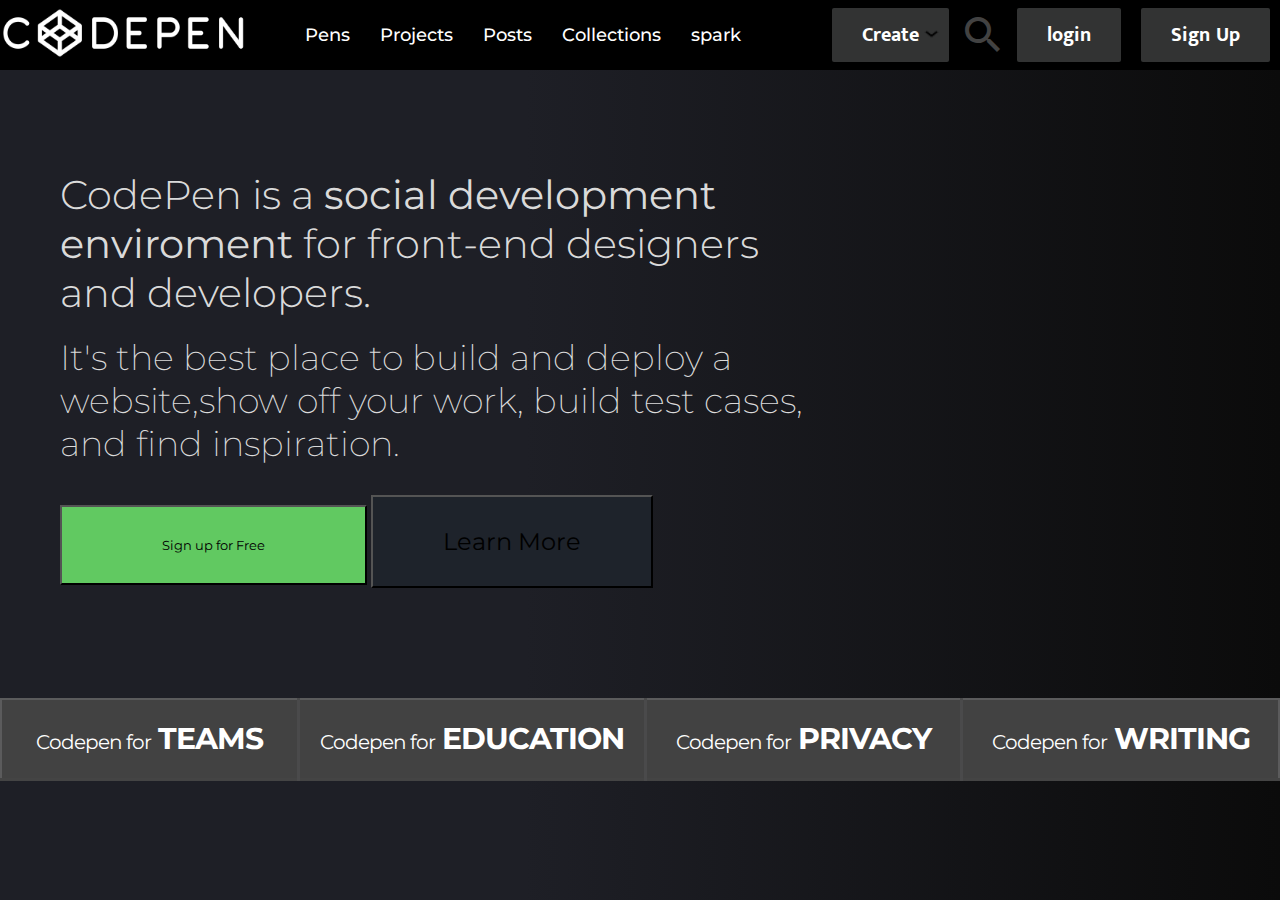
==== codepen.io/index.html @ ee4575b9 "crazzy arrown down X_X" ====
<!DOCTYPE html>
<html lang="en">
<head>
    <meta charset="UTF-8">
    <meta name="viewport" content="width=device-width, initial-scale=1.0">
    <title>Document</title>
    <link rel="stylesheet" href="style.css">
    <link rel="preconnect" href="https://fonts.gstatic.com">
    <link href="https://fonts.googleapis.com/css2?family=Mukta+Malar:wght@300;700&display=swap" rel="stylesheet">
    <link rel="preconnect" href="https://fonts.gstatic.com">
    <link rel="preconnect" href="https://fonts.gstatic.com">
    <link href="https://fonts.googleapis.com/css2?family=Montserrat:wght@100;200;300;500;800;900&display=swap"
        rel="stylesheet">
        <link href="https://fonts.googleapis.com/icon?family=Material+Icons" rel="stylesheet">
</head>
<body>

    <nav>
        <div class="menu-icon">
            <span class="fas fa-bars"></span>
        </div>
        <div class="logo"><img src="img/codepen-wordmark-.png" alt="CodePen"></a></div>
        <div class="nav-items">
            <li><a href="#">Pens</a></li>
            <li><a href="#">Projects</a></li>
            <li><a href="#">Posts</a></li>
            <li><a href="#">Collections</a></li>
            <li><a href="#" class="spark">spark</a></li>
        </div>
        <div class="search-icon">
            <span class="fas fa-search"></span>
        </div>
        <div class="cancel-icon">
            <span class="fas fa-times"></span>
        </div>
        
        <button type="submit" class="fas fa-search">Create<img class="arrowndown" src="../codepen.io/img/baseline_keyboard_arrow_down_black_18dp.png"></button>
        <i class="material-icons" style="font-size:48px;">search</i>
        <button type="submit" class="fas fa-search">login</button>
        <button type="submit" class="fas fa-search">Sign Up</button>
    </nav>

<main>
    <p class="firstp">
        CodePen is a <b></strong>social development <br> enviroment</b> for front-end designers<br> and developers.
    </p> <br>

    <p class="secondp">It's the best place to build and deploy a <br>website,show off your work, build test cases,<br>and find inspiration.</p>
    
</main>
<div class="callbuttons">
<button type="submit" class="onebutton">Sign up for Free</button>
<button type="submit" class="twobutton">Learn More</button>
</div>

<footer>
    <table class="blueTable">
        <thead>
            <tr>
                <th><span class="bidwords">Codepen for</span> TEAMS</th>
                <th><span class="bidwords">Codepen for</span> EDUCATION</th>
                <th><span class="bidwords">Codepen for</span> PRIVACY</th>
                <th><span class="bidwords">Codepen for</span> WRITING</th>
            </tr>
        </thead>
        </tr>
    </table>
</footer>
</body>
</html>
---- codepen.io/style.css ----
/* {
    box-sizing: border-box;

  margin: 0;
  padding: 0;
}

body{
  line-height: 1.4;
}

nav {
    background-color: black;
    padding: 5px 20px;
    height: 100px;
}

.code{
    width: 100%;
    height: 100%;
    margin-left: 50px;
    padding-top: 10px;
    padding-bottom: 20px;
}

nav img{

}

ul{
    list-style-type: none;
}

a{
    color: white;
    text-decoration: none;
    color: white;
}

.spark{
    display: inline-block;
}

nav .buttons ul li{
    float: right;
}

.menuright li{
    font-size: 16px;
    padding: 15px 5px;
    
} */

*{
  margin: 0;
  padding: 0;
  outline: none;
  box-sizing: border-box;
  font-family: 'Montserrat', sans-serif;
}
body{
background: rgb(30,31,38);
background: linear-gradient(90deg, rgba(30,31,38,1) 41%, rgba(11,11,11,1) 100%);
}
nav{
  background: black;
  display: flex;
  flex-wrap: wrap;
  align-items: center;
  justify-content: space-between;
  height: 70px;
  padding: 0 0;
}
img{
    width: 250px;
    height: 50px;
}
nav .nav-items{
  display: flex;
  flex: 1;
  padding: 0 0 0 40px;
}
nav .nav-items li{
  list-style: none;
  padding: 0 15px;
}
nav .nav-items li a{
  color: #fff;
  font-size: 18px;
  font-weight: 500;
  text-decoration: none;
}
nav .nav-items li a:hover{
  color: #ff3d00;
}
nav form{
  display: flex;
  height: 40px;
  padding: 2px;
  background: #1e232b;
  min-width: 18%!important;
  border-radius: 2px;
  border: 1px solid rgba(155,155,155,0.2);
}

nav  button{
  padding: 10px 30px;
  margin: 5px 10px 5px 10px;
  color: #fff;
  font-size: 20px;
  background: #323333;
  border: none;
  border-radius: 2px;
  cursor: pointer;
  font-family: 'Mukta Malar', sans-serif;
  font-weight: 700;
}
nav form button:hover{
  background: #e63600;
}
nav .menu-icon,
nav .cancel-icon,
nav .search-icon{
  width: 40px;
  text-align: center;
  margin: 0 50px;
  font-size: 18px;
  color: #fff;
  cursor: pointer;
  display: none;
}
nav .menu-icon span,
nav .cancel-icon,
nav .search-icon{
  display: none;
}

.firstp{
  font-size: 40px;
  color: rgb(218, 218, 218);
  font-family: 'Montserrat', sans-serif;
  margin-top: 100px;
  margin-left: 60px;
  font-weight: 300;
}

.secondp{
  font-size: 35px;
  color: rgb(218, 218, 218);
  font-family: 'Montserrat', sans-serif;
  font-weight: 200;
  margin-left: 60px;
}

.callbuttons{
  margin-left: 60px;
  margin-top: 30px;
}

/* .callbuttons button{
  background-color: #1e232b;
} */

.callbuttons .onebutton{
  padding: 30px 100px 30px 100px;
  background-color: rgb(97, 201, 97);
}

.callbuttons .twobutton{
  padding: 30px 70px 30px 70px;
  background-color: #1e232b;
  font-size: 24px;
}


/* ----table footer---- */
table.blueTable {
  border: 2px solid #5b5b5c;
  background-color: #EEEEEE;
  width: 100%;
  margin-top: 110px;
  text-align: left;
  border-collapse: collapse;
}

table thead tr th{
  width: 621px;
  height: 80px;
}
table.blueTable tr:nth-child(even) {
  background: #D0E4F5;
}
table.blueTable thead {
  background: #424242;
  border-bottom: 3px solid #444444;
}
table.blueTable thead th {
  font-size: 30px;
  font-weight: bold;
  letter-spacing: -1px;
  color: #FFFFFF;
  text-align: center;
  border-left: 3px solid #4a4a4b;
  font-family: 'Montserrat', sans-serif;
}
table.blueTable thead th:first-child {
  border-left: none;
}

.bidwords{
  font-weight: 400;
  font-size: 20px;
  letter-spacing: -1px;
}

.material-icons{
  color: #424242;
}

.arrowndown{
  width: 25px;
  height: 20px;
  position:absolute;
  margin: 6px 0 4px 0;
  color: rgb(92, 206, 92);
}
/* need to find a way to make 4 words different font size */
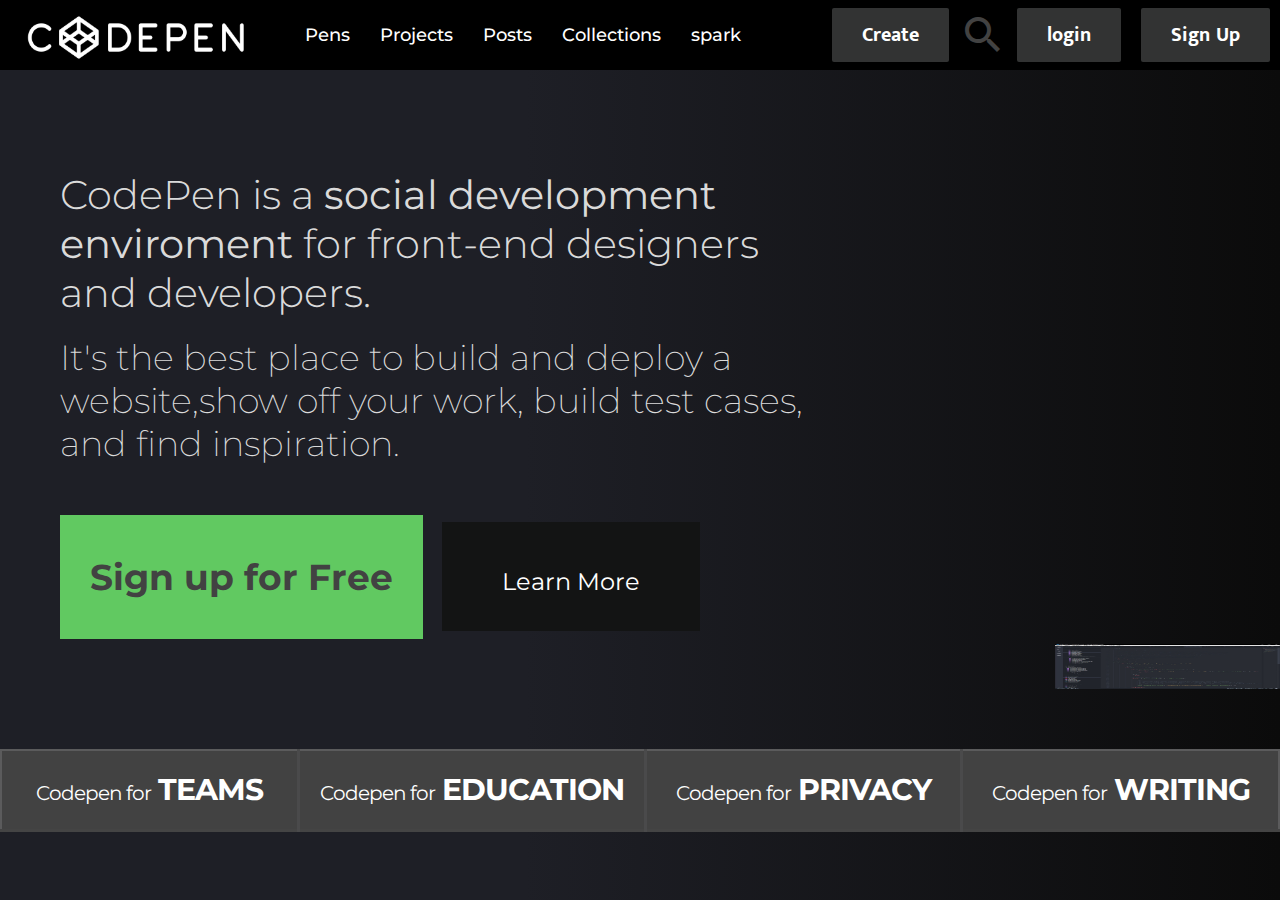
==== commit 8a528a5f: "adding image, cannot size it correctly" ====
--- a/codepen.io/index.html
+++ b/codepen.io/index.html
@@ -51,8 +51,12 @@
 <div class="callbuttons">
 <button type="submit" class="onebutton">Sign up for Free</button>
 <button type="submit" class="twobutton">Learn More</button>
+
+
 </div>
-
+<!-- main img  -->
+<!-- <div class="mainimg">This is codepen Projects!</div> -->
+<span><img src="../codepen.io/img/37032450042_c7b652fd91_b.png"></span>
 <footer>
     <table class="blueTable">
         <thead>
--- a/codepen.io/style.css
+++ b/codepen.io/style.css
@@ -75,6 +75,8 @@
 img{
     width: 250px;
     height: 50px;
+    padding-left: 25px;
+    padding-top: 5px;
 }
 nav .nav-items{
   display: flex;
@@ -155,7 +157,7 @@
 
 .callbuttons{
   margin-left: 60px;
-  margin-top: 30px;
+  margin-top: 50px;
 }
 
 /* .callbuttons button{
@@ -163,14 +165,21 @@
 } */
 
 .callbuttons .onebutton{
-  padding: 30px 100px 30px 100px;
+  padding: 40px 30px 40px 30px;
   background-color: rgb(97, 201, 97);
+  border: 0;
+  font-weight: 700;
+  font-size: 36px;
+  color: #424242;
 }
 
 .callbuttons .twobutton{
-  padding: 30px 70px 30px 70px;
-  background-color: #1e232b;
+  padding: 45px 60px 35px 60px;
+  background-color: #131414;
   font-size: 24px;
+  margin-left: 15px;
+  color: white;
+  border: 0;
 }
 
 
@@ -225,4 +234,13 @@
   margin: 6px 0 4px 0;
   color: rgb(92, 206, 92);
 }
+
+/* .mainimg{
+  float: right;
+} */
+
+img{
+  float: right;
+}
+
 /* need to find a way to make 4 words different font size */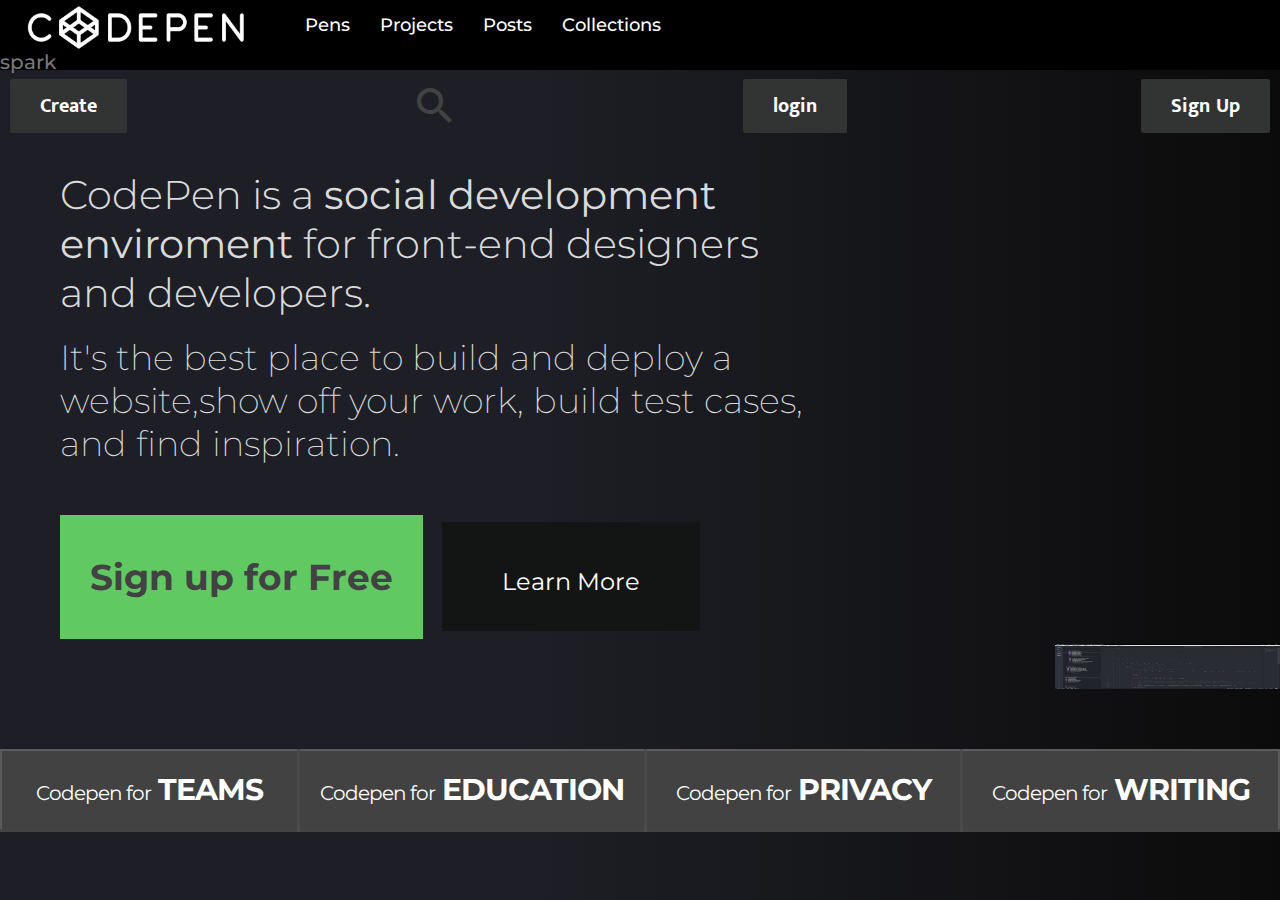
==== commit bf82aaff: "working on spark class" ====
--- a/codepen.io/index.html
+++ b/codepen.io/index.html
@@ -16,24 +16,16 @@
 <body>
 
     <nav>
-        <div class="menu-icon">
-            <span class="fas fa-bars"></span>
-        </div>
+        
         <div class="logo"><img src="img/codepen-wordmark-.png" alt="CodePen"></a></div>
         <div class="nav-items">
             <li><a href="#">Pens</a></li>
             <li><a href="#">Projects</a></li>
             <li><a href="#">Posts</a></li>
             <li><a href="#">Collections</a></li>
-            <li><a href="#" class="spark">spark</a></li>
+           <!-- <li class="spark"><a href="#" >spark</a></li> -->
         </div>
-        <div class="search-icon">
-            <span class="fas fa-search"></span>
-        </div>
-        <div class="cancel-icon">
-            <span class="fas fa-times"></span>
-        </div>
-        
+        <span class="spark"><p>spark</p></span>
         <button type="submit" class="fas fa-search">Create<img class="arrowndown" src="../codepen.io/img/baseline_keyboard_arrow_down_black_18dp.png"></button>
         <i class="material-icons" style="font-size:48px;">search</i>
         <button type="submit" class="fas fa-search">login</button>
--- a/codepen.io/style.css
+++ b/codepen.io/style.css
@@ -243,4 +243,14 @@
   float: right;
 }
 
+.spark{
+  color: #797979;
+  font-weight: 500;
+  font-size: 20px;
+  padding-right: 1300px;
+}
+
+.spark p{
+  text-align: left;
+}
 /* need to find a way to make 4 words different font size */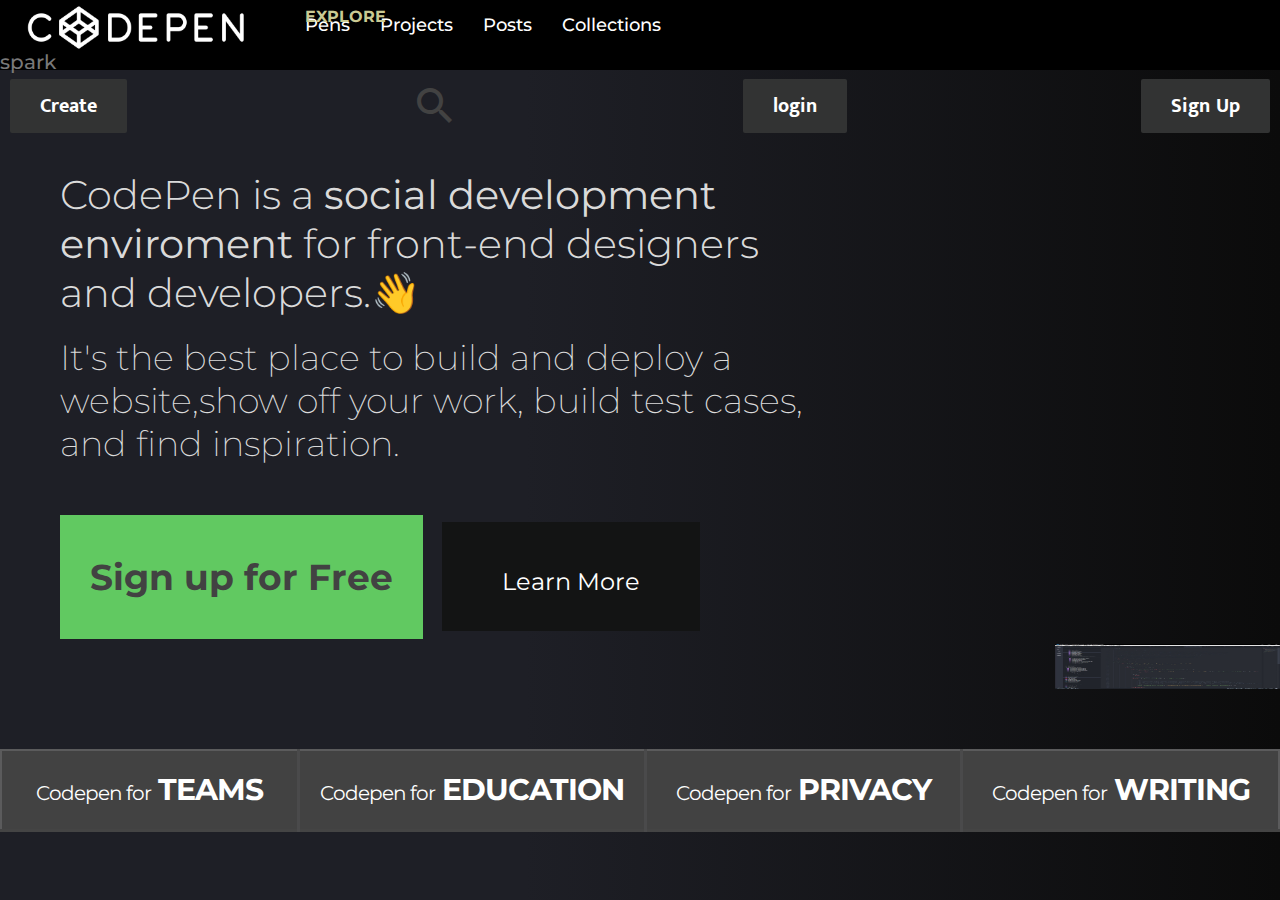
==== commit a50fc32a: "hand emoji" ====
--- a/codepen.io/index.html
+++ b/codepen.io/index.html
@@ -19,6 +19,7 @@
         
         <div class="logo"><img src="img/codepen-wordmark-.png" alt="CodePen"></a></div>
         <div class="nav-items">
+            <div class="explore">EXPLORE</div>
             <li><a href="#">Pens</a></li>
             <li><a href="#">Projects</a></li>
             <li><a href="#">Posts</a></li>
@@ -34,7 +35,7 @@
 
 <main>
     <p class="firstp">
-        CodePen is a <b></strong>social development <br> enviroment</b> for front-end designers<br> and developers.
+        CodePen is a <b></strong>social development <br> enviroment</b> for front-end designers<br> and developers.👋
     </p> <br>
 
     <p class="secondp">It's the best place to build and deploy a <br>website,show off your work, build test cases,<br>and find inspiration.</p>
--- a/codepen.io/style.css
+++ b/codepen.io/style.css
@@ -96,15 +96,7 @@
 nav .nav-items li a:hover{
   color: #ff3d00;
 }
-nav form{
-  display: flex;
-  height: 40px;
-  padding: 2px;
-  background: #1e232b;
-  min-width: 18%!important;
-  border-radius: 2px;
-  border: 1px solid rgba(155,155,155,0.2);
-}
+
 
 nav  button{
   padding: 10px 30px;
@@ -121,17 +113,7 @@
 nav form button:hover{
   background: #e63600;
 }
-nav .menu-icon,
-nav .cancel-icon,
-nav .search-icon{
-  width: 40px;
-  text-align: center;
-  margin: 0 50px;
-  font-size: 18px;
-  color: #fff;
-  cursor: pointer;
-  display: none;
-}
+
 nav .menu-icon span,
 nav .cancel-icon,
 nav .search-icon{
@@ -253,4 +235,15 @@
 .spark p{
   text-align: left;
 }
+
+.explore{
+  color: rgb(202, 202, 147);
+  position:absolute;
+  padding-bottom: 0px;
+  margin-top: 0px;
+  top: 7px;
+  left: 305px;
+  font-size: 16px;
+  font-weight: bold;
+}
 /* need to find a way to make 4 words different font size */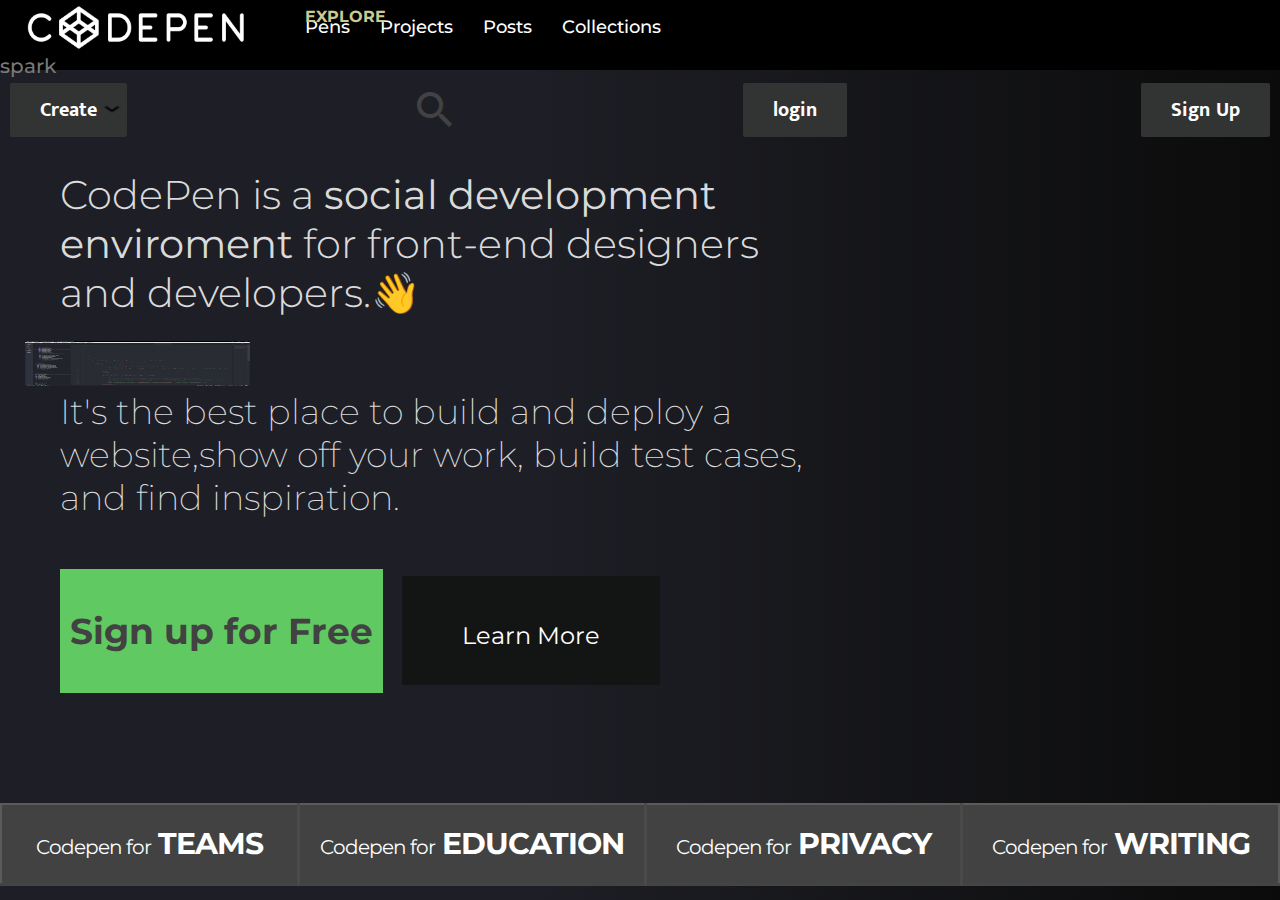
==== commit c23833f6: "flexbox?" ====
--- a/codepen.io/index.html
+++ b/codepen.io/index.html
@@ -27,29 +27,35 @@
            <!-- <li class="spark"><a href="#" >spark</a></li> -->
         </div>
         <span class="spark"><p>spark</p></span>
-        <button type="submit" class="fas fa-search">Create<img class="arrowndown" src="../codepen.io/img/baseline_keyboard_arrow_down_black_18dp.png"></button>
+        <button type="submit" >Create<img class="arrowndown" src="../codepen.io/img/baseline_keyboard_arrow_down_black_18dp.png"></button>
         <i class="material-icons" style="font-size:48px;">search</i>
-        <button type="submit" class="fas fa-search">login</button>
-        <button type="submit" class="fas fa-search">Sign Up</button>
+        <button type="submit">login</button>
+        <button type="submit">Sign Up</button>
     </nav>
 
-<main>
-    <p class="firstp">
+
+<div class="flexbox-container">
+
+
+    <p class="firstp" class="flexbox-item" class="flexbox-item-1">
         CodePen is a <b></strong>social development <br> enviroment</b> for front-end designers<br> and developers.👋
     </p> <br>
-
-    <p class="secondp">It's the best place to build and deploy a <br>website,show off your work, build test cases,<br>and find inspiration.</p>
-    
-</main>
+<img src="../codepen.io/img/37032450042_c7b652fd91_b.png" alt="broken image" width="100%" class="flexbox-item"
+    class="flexbox-item-3"> </a>
+    <p class="secondp" class="flexbox-item" class="flexbox-item-2">It's the best place to build and deploy a <br>website,show off your work, build test cases,<br>and find inspiration.</p>
+</div>
+     
+</div>
 <div class="callbuttons">
 <button type="submit" class="onebutton">Sign up for Free</button>
 <button type="submit" class="twobutton">Learn More</button>
 
 
 </div>
+
 <!-- main img  -->
 <!-- <div class="mainimg">This is codepen Projects!</div> -->
-<span><img src="../codepen.io/img/37032450042_c7b652fd91_b.png"></span>
+<!-- <span><img src="../codepen.io/img/37032450042_c7b652fd91_b.png"></span> -->
 <footer>
     <table class="blueTable">
         <thead>
--- a/codepen.io/style.css
+++ b/codepen.io/style.css
@@ -94,7 +94,7 @@
   text-decoration: none;
 }
 nav .nav-items li a:hover{
-  color: #ff3d00;
+  color: rgb(97, 201, 97)
 }
 
 
@@ -111,13 +111,7 @@
   font-weight: 700;
 }
 nav form button:hover{
-  background: #e63600;
-}
-
-nav .menu-icon span,
-nav .cancel-icon,
-nav .search-icon{
-  display: none;
+  background: rgb(97, 201, 97)
 }
 
 .firstp{
@@ -147,7 +141,7 @@
 } */
 
 .callbuttons .onebutton{
-  padding: 40px 30px 40px 30px;
+  padding: 40px 10px 40px 10px;
   background-color: rgb(97, 201, 97);
   border: 0;
   font-weight: 700;
@@ -210,20 +204,20 @@
 }
 
 .arrowndown{
-  width: 25px;
-  height: 20px;
+  width: 60px;
+  height: 25px;
   position:absolute;
   margin: 6px 0 4px 0;
   color: rgb(92, 206, 92);
+    padding-left: 0px;
+    padding-right: 30px;
+    padding-bottom: 5px;
+    padding-top: 0px;
 }
 
 /* .mainimg{
   float: right;
 } */
-
-img{
-  float: right;
-}
 
 .spark{
   color: #797979;
@@ -246,4 +240,20 @@
   font-size: 16px;
   font-weight: bold;
 }
+
+/* .flexbox-container{
+  display: flex;
+  justify-content: space-around;
+  align-items: center;
+  flex-wrap: wrap;
+  -ms-flex-direction: column;
+}
+
+.flexbox-item{
+  width: 500px;
+}
+
+.flexbox-item-3{
+flex-grow: 3;
+} */
 /* need to find a way to make 4 words different font size */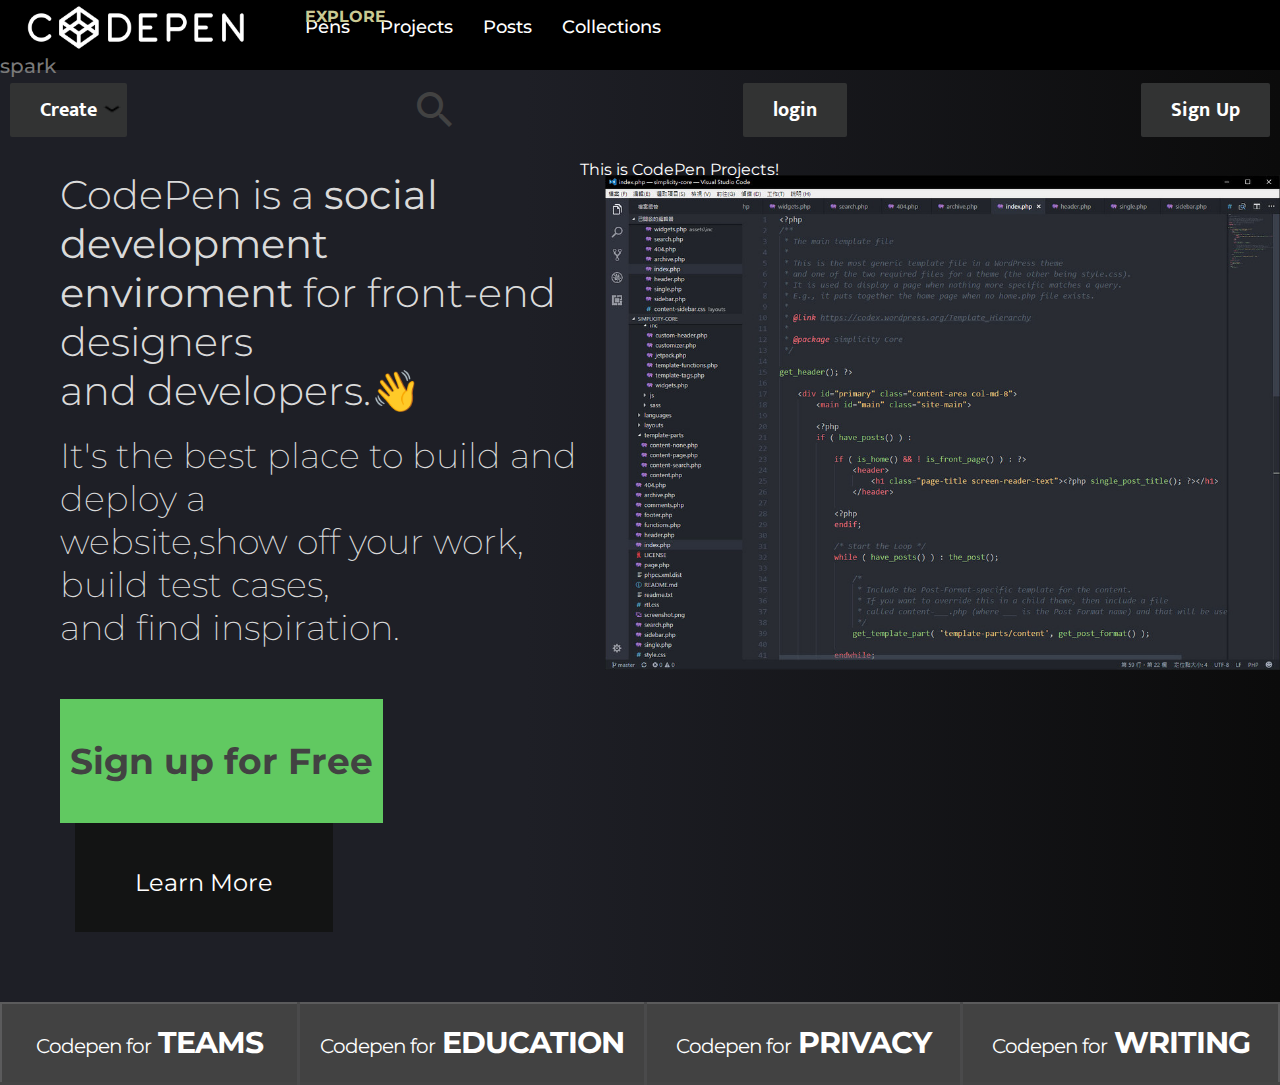
==== commit bc06fa86: "finally pic in right place" ====
--- a/codepen.io/index.html
+++ b/codepen.io/index.html
@@ -36,20 +36,26 @@
 
 <div class="flexbox-container">
 
+<div>
+
 
     <p class="firstp" class="flexbox-item" class="flexbox-item-1">
         CodePen is a <b></strong>social development <br> enviroment</b> for front-end designers<br> and developers.👋
     </p> <br>
-<img src="../codepen.io/img/37032450042_c7b652fd91_b.png" alt="broken image" width="100%" class="flexbox-item"
+
+    <p class="secondp" class="flexbox-item" class="flexbox-item-2">It's the best place to build and deploy a <br>website,show off your work, build test cases,<br>and find inspiration.</p>
+    <div class="callbuttons">
+        <button type="submit" class="onebutton">Sign up for Free</button>
+        <button type="submit" class="twobutton">Learn More</button>
+    
+    
+    </div>
+</div>
+<div>
+<p class="picparagraph">This is CodePen Projects!</p>
+<img src="../codepen.io/img/37032450042_c7b652fd91_b.png" alt="broken image" class="flexbox-item"
     class="flexbox-item-3"> </a>
-    <p class="secondp" class="flexbox-item" class="flexbox-item-2">It's the best place to build and deploy a <br>website,show off your work, build test cases,<br>and find inspiration.</p>
 </div>
-     
-</div>
-<div class="callbuttons">
-<button type="submit" class="onebutton">Sign up for Free</button>
-<button type="submit" class="twobutton">Learn More</button>
-
 
 </div>
 
--- a/codepen.io/style.css
+++ b/codepen.io/style.css
@@ -1,57 +1,3 @@
-
-/* {
-    box-sizing: border-box;
-
-  margin: 0;
-  padding: 0;
-}
-
-body{
-  line-height: 1.4;
-}
-
-nav {
-    background-color: black;
-    padding: 5px 20px;
-    height: 100px;
-}
-
-.code{
-    width: 100%;
-    height: 100%;
-    margin-left: 50px;
-    padding-top: 10px;
-    padding-bottom: 20px;
-}
-
-nav img{
-
-}
-
-ul{
-    list-style-type: none;
-}
-
-a{
-    color: white;
-    text-decoration: none;
-    color: white;
-}
-
-.spark{
-    display: inline-block;
-}
-
-nav .buttons ul li{
-    float: right;
-}
-
-.menuright li{
-    font-size: 16px;
-    padding: 15px 5px;
-    
-} */
-
 *{
   margin: 0;
   padding: 0;
@@ -164,7 +110,7 @@
   border: 2px solid #5b5b5c;
   background-color: #EEEEEE;
   width: 100%;
-  margin-top: 110px;
+  margin-top: 70px;
   text-align: left;
   border-collapse: collapse;
 }
@@ -241,19 +187,20 @@
   font-weight: bold;
 }
 
-/* .flexbox-container{
+.flexbox-container img {
+  height: 500px;
+  width: 700px;
+  margin-top: 100px;
+}
+.flexbox-container{
   display: flex;
-  justify-content: space-around;
-  align-items: center;
-  flex-wrap: wrap;
-  -ms-flex-direction: column;
-}
-
-.flexbox-item{
-  width: 500px;
-}
-
-.flexbox-item-3{
-flex-grow: 3;
-} */
+  justify-content: space-between;
+  align-content: flex-end;
+}
+
+.picparagraph{
+  color: #fff;
+  margin-top: 90px;
+  position: absolute;
+}
 /* need to find a way to make 4 words different font size */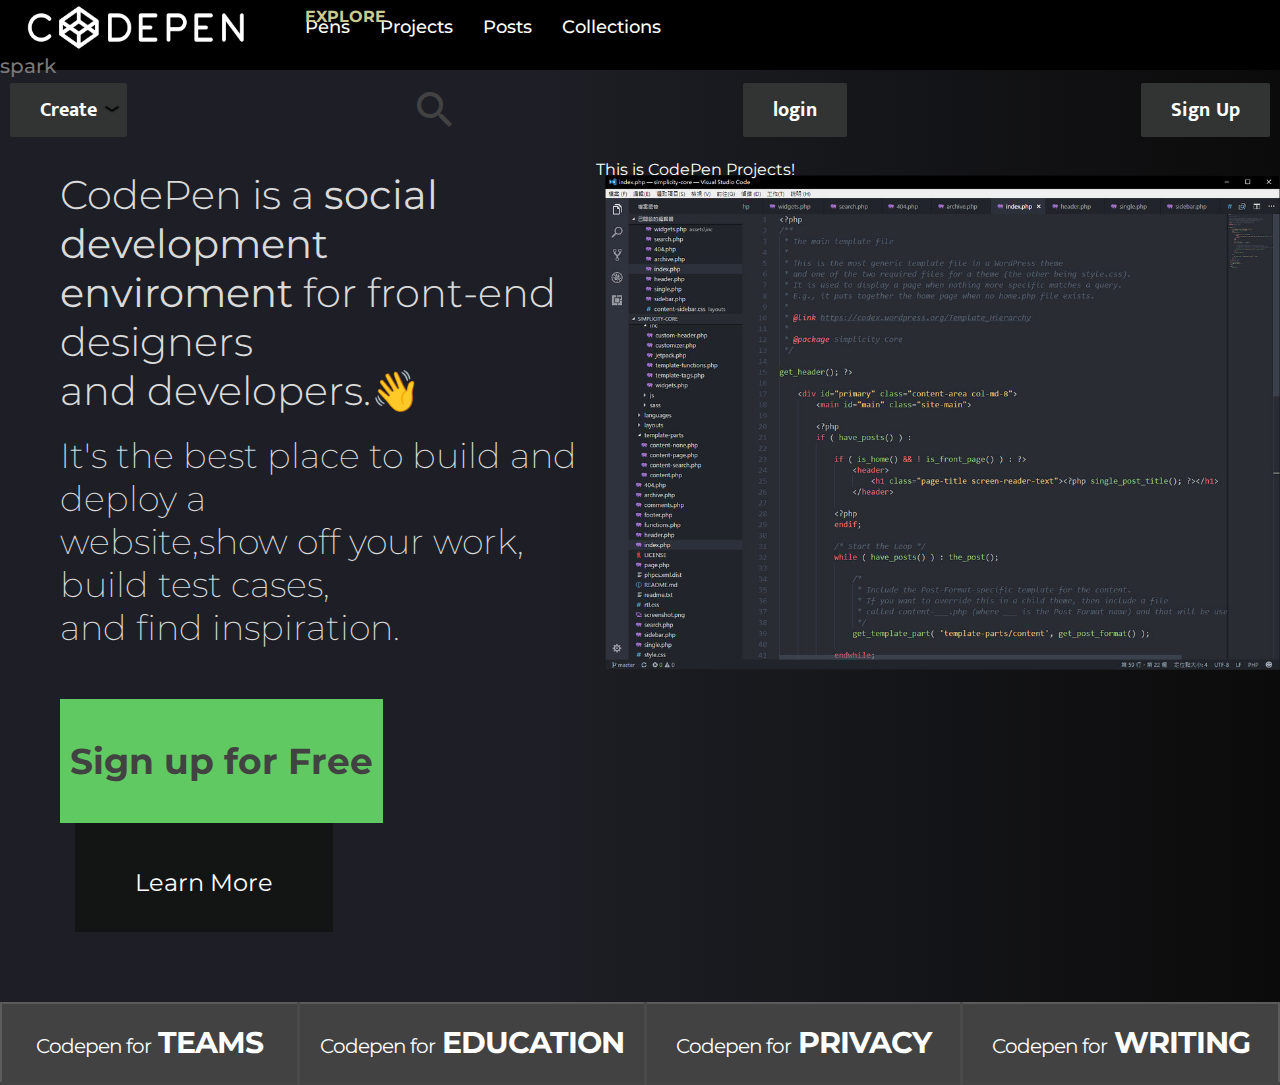
==== commit 7a1d6fbf: "tab spacing" ====
--- a/codepen.io/index.html
+++ b/codepen.io/index.html
@@ -52,7 +52,7 @@
     </div>
 </div>
 <div>
-<p class="picparagraph">This is CodePen Projects!</p>
+<p class="picparagraph">&emsp;This is CodePen Projects!</p>
 <img src="../codepen.io/img/37032450042_c7b652fd91_b.png" alt="broken image" class="flexbox-item"
     class="flexbox-item-3"> </a>
 </div>
--- a/codepen.io/style.css
+++ b/codepen.io/style.css
@@ -202,5 +202,6 @@
   color: #fff;
   margin-top: 90px;
   position: absolute;
+  tab-size: 8;
 }
 /* need to find a way to make 4 words different font size */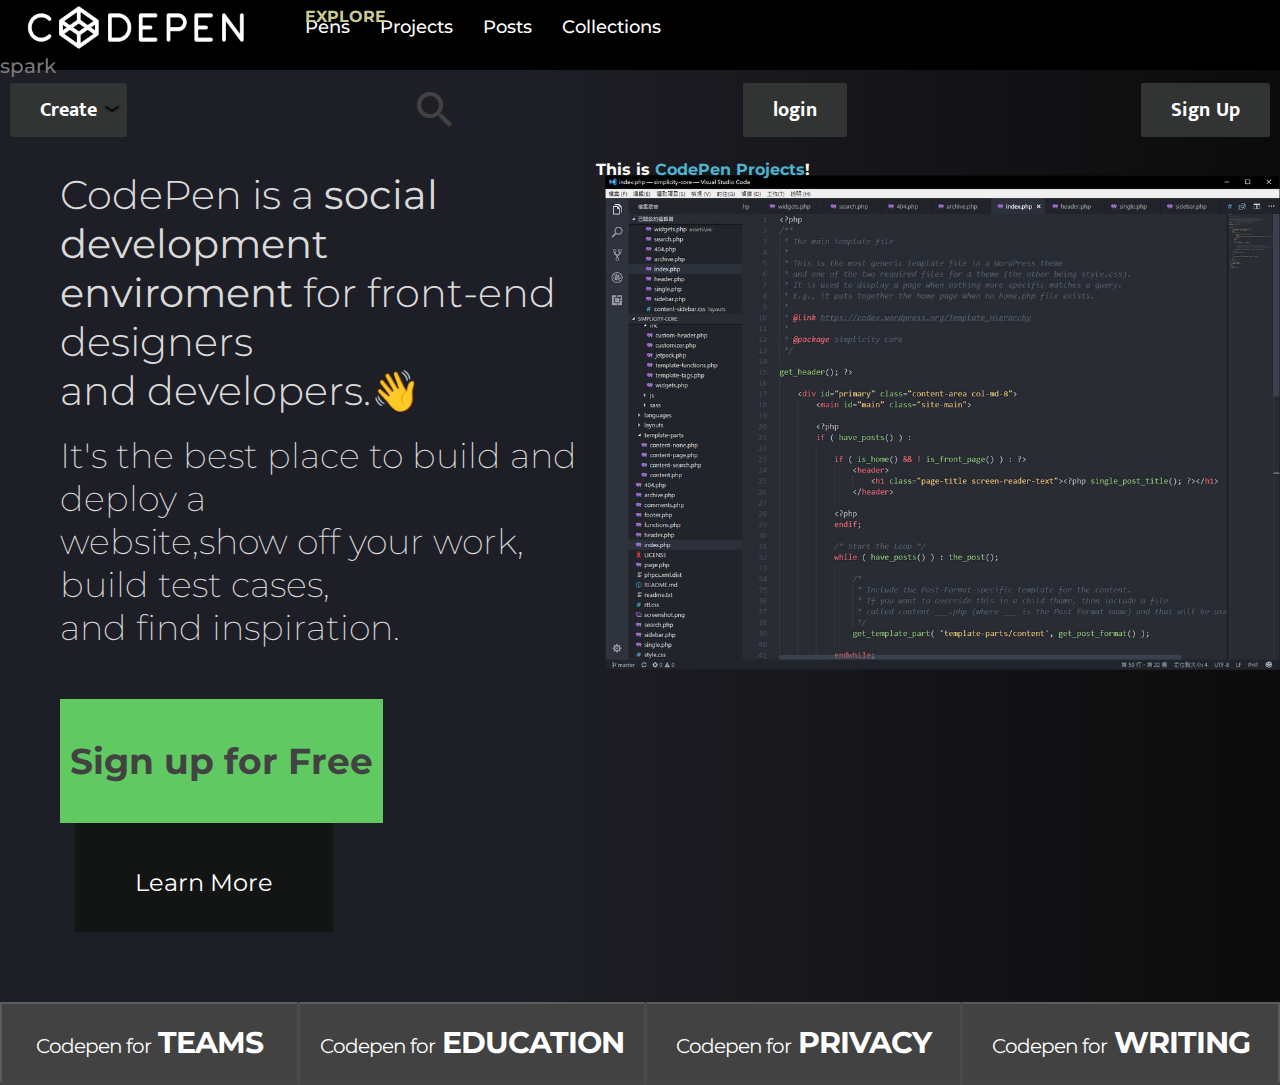
==== commit 50b290ab: "new nav practice" ====
--- a/codepen.io/index.html
+++ b/codepen.io/index.html
@@ -52,7 +52,7 @@
     </div>
 </div>
 <div>
-<p class="picparagraph">&emsp;This is CodePen Projects!</p>
+<p class="picparagraph">&emsp;This is <span style="color: rgba(87, 202, 231, 0.877);;">CodePen Projects</span>!</p>
 <img src="../codepen.io/img/37032450042_c7b652fd91_b.png" alt="broken image" class="flexbox-item"
     class="flexbox-item-3"> </a>
 </div>
--- a/codepen.io/style.css
+++ b/codepen.io/style.css
@@ -202,6 +202,10 @@
   color: #fff;
   margin-top: 90px;
   position: absolute;
-  tab-size: 8;
-}
+  tab-size: 10;
+  font-size: 16px;
+  font-weight: bold;
+}
+
+
 /* need to find a way to make 4 words different font size */